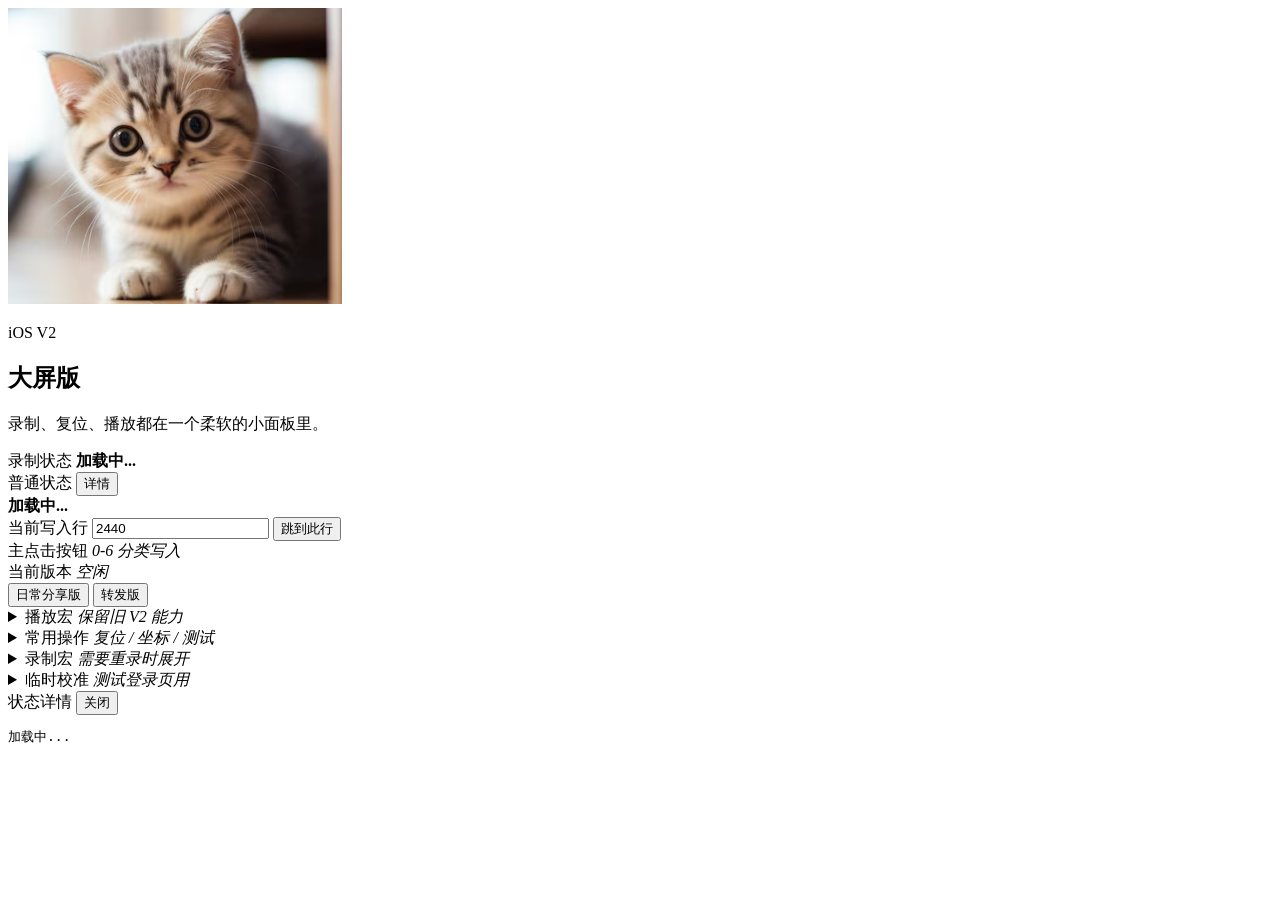
==== web/index.html @ af563e97 "Initial iOS V2 large console release" ====
<!doctype html>
<html lang="zh-CN">
  <head>
    <meta charset="utf-8" />
    <meta name="viewport" content="width=device-width, initial-scale=1" />
    <title>iOS V2 大屏版</title>
    <link rel="stylesheet" href="/style.css" />
  </head>
  <body>
    <main class="shell">
      <section class="hero">
        <div class="cat-card">
          <img id="catImage" src="/cat.png" alt="cat" onerror="this.style.display='none'; this.parentElement.classList.add('missing')" />
        </div>
        <div>
          <p class="eyebrow" id="consoleEyebrow">iOS V2</p>
          <h1 id="consoleTitle">大屏版</h1>
          <p class="sub" id="consoleSubtitle">录制、复位、播放都在一个柔软的小面板里。</p>
        </div>
      </section>

      <section class="status-grid">
        <article class="status-card primary">
          <span class="label">录制状态</span>
          <strong id="recording">加载中...</strong>
        </article>
        <article class="status-card">
          <div class="status-head">
            <span class="label">普通状态</span>
            <button id="statusDetailButton" class="detail-button" type="button">详情</button>
          </div>
          <strong id="status" class="status-text">加载中...</strong>
        </article>
      </section>

      <section class="macro-strip" id="macroStrip"></section>
      <section class="sheet-row">
        <span>当前写入行</span>
        <input id="rowInput" type="number" min="1" value="2440" />
        <button id="rowButton" type="button">跳到此行</button>
      </section>

      <section class="panel category-panel">
        <div class="panel-title">
          <span>主点击按钮</span>
          <em>0-6 分类写入</em>
        </div>
        <div class="category-grid" id="categoryButtons"></div>
      </section>

      <section class="panel profile-panel">
        <div class="panel-title">
          <span>当前版本</span>
          <em id="busyPill">空闲</em>
        </div>
        <div class="profile-switch">
          <button data-profile="stable">日常分享版</button>
          <button data-profile="repost">转发版</button>
        </div>
      </section>

      <details class="panel play-panel">
        <summary>
          <span>播放宏</span>
          <em>保留旧 V2 能力</em>
        </summary>
        <div class="button-grid three" id="playButtons"></div>
      </details>

      <details class="panel">
        <summary>
          <span>常用操作</span>
          <em>复位 / 坐标 / 测试</em>
        </summary>
        <div class="button-grid two">
          <button data-action="launch">启动 iPhone 镜像</button>
          <button data-action="read_coords">读取坐标</button>
          <button data-action="reset_main">复位到主屏</button>
          <button data-action="reset_external">复位到外接屏</button>
          <button data-action="save_main_window">保存为主屏位</button>
          <button data-action="save_external_window">保存为外接屏位</button>
          <button data-action="test_login">测试登录 + 连接</button>
          <button data-action="play_recent">播放最近录制宏</button>
        </div>
      </details>

      <details class="panel recorder">
        <summary>
          <span>录制宏</span>
          <em>需要重录时展开</em>
        </summary>
        <div class="button-grid three" id="recordButtons"></div>
        <button class="danger" data-action="stop_recording">结束录制并保存</button>
      </details>

      <details class="panel">
        <summary>
          <span>临时校准</span>
          <em>测试登录页用</em>
        </summary>
        <div class="button-grid two">
          <button data-action="calibrate_login">校准登录点</button>
          <button data-action="calibrate_connect">校准连接点</button>
        </div>
      </details>
    </main>
    <div id="statusModal" class="modal hidden" role="dialog" aria-modal="true" aria-labelledby="statusModalTitle">
      <div class="modal-card">
        <div class="modal-title">
          <span id="statusModalTitle">状态详情</span>
          <button id="statusModalClose" class="detail-button" type="button">关闭</button>
        </div>
        <pre id="statusDetail">加载中...</pre>
      </div>
    </div>
    <script src="/app.js"></script>
  </body>
</html>
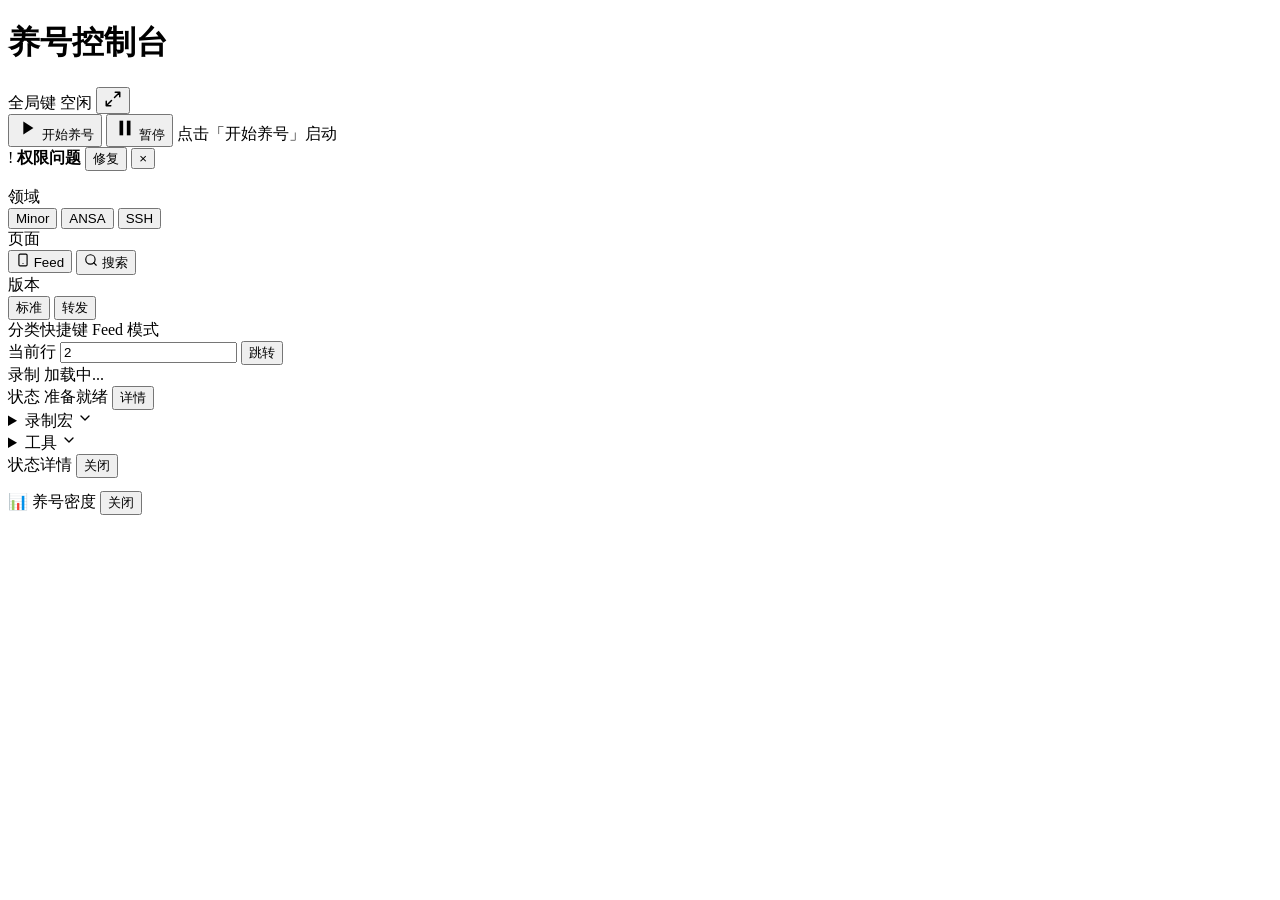
==== commit c300539c: "Add multi-domain console (Minor/ANSA/SSH), auto-key web & density tools - Domain-driven category but" ====
--- a/web/index.html
+++ b/web/index.html
@@ -3,116 +3,169 @@
   <head>
     <meta charset="utf-8" />
     <meta name="viewport" content="width=device-width, initial-scale=1" />
-    <title>iOS V2 大屏版</title>
+    <title>TikTok 养号控制台</title>
     <link rel="stylesheet" href="/style.css" />
   </head>
   <body>
-    <main class="shell">
-      <section class="hero">
-        <div class="cat-card">
-          <img id="catImage" src="/cat.png" alt="cat" onerror="this.style.display='none'; this.parentElement.classList.add('missing')" />
+    <main class="app">
+      <header class="app-header">
+        <div class="brand">
+          <div class="brand-dot"></div>
+          <h1 id="consoleTitle">养号控制台</h1>
         </div>
-        <div>
-          <p class="eyebrow" id="consoleEyebrow">iOS V2</p>
-          <h1 id="consoleTitle">大屏版</h1>
-          <p class="sub" id="consoleSubtitle">录制、复位、播放都在一个柔软的小面板里。</p>
+        <div class="header-actions">
+          <span id="globalKeyBadge" class="global-key-badge" title="全局快捷键状态">
+            <span class="gk-dot"></span>
+            <span class="gk-text">全局键</span>
+          </span>
+          <span id="busyPill" class="status-pill idle">空闲</span>
+          <button id="miniBtn" class="icon-btn" title="悬浮小窗">
+            <svg width="18" height="18" viewBox="0 0 24 24" fill="none" stroke="currentColor" stroke-width="2" stroke-linecap="round" stroke-linejoin="round"><path d="M15 3h6v6M9 21H3v-6M21 3l-7 7M3 21l7-7"/></svg>
+          </button>
+        </div>
+      </header>
+
+      <section class="control-bar" id="controlBar">
+        <button id="startBtn" class="control-btn start-btn" data-action="start">
+          <svg width="22" height="22" viewBox="0 0 24 24" fill="currentColor"><polygon points="8,5 19,12 8,19"/></svg>
+          <span>开始养号</span>
+        </button>
+        <button id="pauseBtn" class="control-btn pause-btn hidden" data-action="pause">
+          <svg width="22" height="22" viewBox="0 0 24 24" fill="currentColor"><rect x="6" y="4" width="4" height="16"/><rect x="14" y="4" width="4" height="16"/></svg>
+          <span>暂停</span>
+        </button>
+        <span id="controlStatus" class="control-status">点击「开始养号」启动</span>
+      </section>
+
+      <section id="permBanner" class="perm-banner hidden">
+        <div class="perm-head">
+          <span class="perm-icon">!</span>
+          <strong id="permTitle">权限问题</strong>
+          <button id="permFixBtn" class="btn-sm primary">修复</button>
+          <button id="permCloseBtn" class="btn-sm ghost">×</button>
+        </div>
+        <ul id="permList" class="perm-list"></ul>
+      </section>
+
+      <section class="domain-bar">
+        <span class="mode-label">领域</span>
+        <div class="segmented domain-seg" id="domainSwitch" role="tablist">
+          <button class="seg-btn" data-domain="minor" role="tab">Minor</button>
+          <button class="seg-btn" data-domain="ansa" role="tab">ANSA</button>
+          <button class="seg-btn active" data-domain="ssh" role="tab">SSH</button>
         </div>
       </section>
 
-      <section class="status-grid">
-        <article class="status-card primary">
-          <span class="label">录制状态</span>
-          <strong id="recording">加载中...</strong>
-        </article>
-        <article class="status-card">
-          <div class="status-head">
-            <span class="label">普通状态</span>
-            <button id="statusDetailButton" class="detail-button" type="button">详情</button>
+      <section class="mode-bar">
+        <div class="mode-group">
+          <span class="mode-label">页面</span>
+          <div class="segmented" role="tablist">
+            <button class="seg-btn active" data-page-mode="feed" role="tab" aria-selected="true">
+              <svg width="14" height="14" viewBox="0 0 24 24" fill="none" stroke="currentColor" stroke-width="2" stroke-linecap="round" stroke-linejoin="round"><rect x="5" y="2" width="14" height="20" rx="2"/><line x1="12" y1="18" x2="12" y2="18"/></svg>
+              Feed
+            </button>
+            <button class="seg-btn" data-page-mode="search" role="tab" aria-selected="false">
+              <svg width="14" height="14" viewBox="0 0 24 24" fill="none" stroke="currentColor" stroke-width="2" stroke-linecap="round" stroke-linejoin="round"><circle cx="11" cy="11" r="8"/><line x1="21" y1="21" x2="16.65" y2="16.65"/></svg>
+              搜索
+            </button>
           </div>
-          <strong id="status" class="status-text">加载中...</strong>
-        </article>
+        </div>
+        <div class="mode-group">
+          <span class="mode-label">版本</span>
+          <div class="segmented">
+            <button class="seg-btn active" data-profile="stable">标准</button>
+            <button class="seg-btn" data-profile="repost">转发</button>
+          </div>
+        </div>
       </section>
 
-      <section class="macro-strip" id="macroStrip"></section>
-      <section class="sheet-row">
-        <span>当前写入行</span>
-        <input id="rowInput" type="number" min="1" value="2440" />
-        <button id="rowButton" type="button">跳到此行</button>
-      </section>
+      <section class="macro-chips" id="macroStrip"></section>
 
-      <section class="panel category-panel">
-        <div class="panel-title">
-          <span>主点击按钮</span>
-          <em>0-6 分类写入</em>
+      <section class="category-section">
+        <div class="section-head">
+          <span class="section-title">分类快捷键</span>
+          <span class="section-hint" id="pageModeLabel">Feed 模式</span>
         </div>
         <div class="category-grid" id="categoryButtons"></div>
       </section>
 
-      <section class="panel profile-panel">
-        <div class="panel-title">
-          <span>当前版本</span>
-          <em id="busyPill">空闲</em>
+      <section class="row-bar">
+        <label class="row-label">当前行</label>
+        <input id="rowInput" type="number" min="1" value="2" class="row-input" />
+        <button id="rowButton" class="btn-sm">跳转</button>
+      </section>
+
+      <section class="status-card">
+        <div class="status-row">
+          <span class="status-key">录制</span>
+          <span id="recording" class="status-val muted">加载中...</span>
         </div>
-        <div class="profile-switch">
-          <button data-profile="stable">日常分享版</button>
-          <button data-profile="repost">转发版</button>
+        <div class="status-row">
+          <span class="status-key">状态</span>
+          <span id="status" class="status-val">准备就绪</span>
+          <button id="statusDetailButton" class="btn-xs">详情</button>
         </div>
       </section>
 
-      <details class="panel play-panel">
+      <details class="collapsible">
         <summary>
-          <span>播放宏</span>
-          <em>保留旧 V2 能力</em>
+          <span>录制宏</span>
+          <svg class="chev" width="16" height="16" viewBox="0 0 24 24" fill="none" stroke="currentColor" stroke-width="2" stroke-linecap="round" stroke-linejoin="round"><polyline points="6 9 12 15 18 9"/></svg>
         </summary>
-        <div class="button-grid three" id="playButtons"></div>
-      </details>
-
-      <details class="panel">
-        <summary>
-          <span>常用操作</span>
-          <em>复位 / 坐标 / 测试</em>
-        </summary>
-        <div class="button-grid two">
-          <button data-action="launch">启动 iPhone 镜像</button>
-          <button data-action="read_coords">读取坐标</button>
-          <button data-action="reset_main">复位到主屏</button>
-          <button data-action="reset_external">复位到外接屏</button>
-          <button data-action="save_main_window">保存为主屏位</button>
-          <button data-action="save_external_window">保存为外接屏位</button>
-          <button data-action="test_login">测试登录 + 连接</button>
-          <button data-action="play_recent">播放最近录制宏</button>
+        <div class="collapsible-body">
+          <div class="record-group">
+            <div class="record-group-title">📱 Feed 流</div>
+            <div class="record-grid" id="recordFeedGrid"></div>
+          </div>
+          <div class="record-group">
+            <div class="record-group-title">🔍 搜索页</div>
+            <div class="record-grid" id="recordSearchGrid"></div>
+          </div>
+          <button class="btn-danger" data-action="stop_recording">结束录制</button>
         </div>
       </details>
 
-      <details class="panel recorder">
+      <details class="collapsible">
         <summary>
-          <span>录制宏</span>
-          <em>需要重录时展开</em>
+          <span>工具</span>
+          <svg class="chev" width="16" height="16" viewBox="0 0 24 24" fill="none" stroke="currentColor" stroke-width="2" stroke-linecap="round" stroke-linejoin="round"><polyline points="6 9 12 15 18 9"/></svg>
         </summary>
-        <div class="button-grid three" id="recordButtons"></div>
-        <button class="danger" data-action="stop_recording">结束录制并保存</button>
-      </details>
-
-      <details class="panel">
-        <summary>
-          <span>临时校准</span>
-          <em>测试登录页用</em>
-        </summary>
-        <div class="button-grid two">
-          <button data-action="calibrate_login">校准登录点</button>
-          <button data-action="calibrate_connect">校准连接点</button>
+        <div class="collapsible-body">
+          <div class="tool-grid">
+            <button class="tool-btn" data-action="launch">启动镜像</button>
+            <button class="tool-btn" data-action="read_coords">读取坐标</button>
+            <button class="tool-btn" data-action="reset_main">复位主屏</button>
+            <button class="tool-btn" data-action="reset_external">复位外接</button>
+            <button class="tool-btn" data-action="save_main_window">保存主屏位</button>
+            <button class="tool-btn" data-action="save_external_window">保存外接位</button>
+            <button class="tool-btn" data-action="play_recent">播放最近宏</button>
+            <button class="tool-btn" id="statsBtn">统计密度</button>
+          </div>
         </div>
       </details>
     </main>
-    <div id="statusModal" class="modal hidden" role="dialog" aria-modal="true" aria-labelledby="statusModalTitle">
+
+    <div id="statusModal" class="modal hidden" role="dialog" aria-modal="true">
       <div class="modal-card">
-        <div class="modal-title">
-          <span id="statusModalTitle">状态详情</span>
-          <button id="statusModalClose" class="detail-button" type="button">关闭</button>
+        <div class="modal-head">
+          <span>状态详情</span>
+          <button id="statusModalClose" class="btn-sm ghost">关闭</button>
         </div>
-        <pre id="statusDetail">加载中...</pre>
+        <pre id="statusDetail" class="modal-body"></pre>
       </div>
     </div>
+
+    <div id="statsModal" class="modal hidden" role="dialog" aria-modal="true">
+      <div class="modal-card">
+        <div class="modal-head">
+          <span>📊 养号密度</span>
+          <button id="statsModalClose" class="btn-sm ghost">关闭</button>
+        </div>
+        <div id="statsContent" class="modal-body"></div>
+      </div>
+    </div>
+
+    <div id="toast" class="toast hidden"></div>
     <script src="/app.js"></script>
   </body>
 </html>
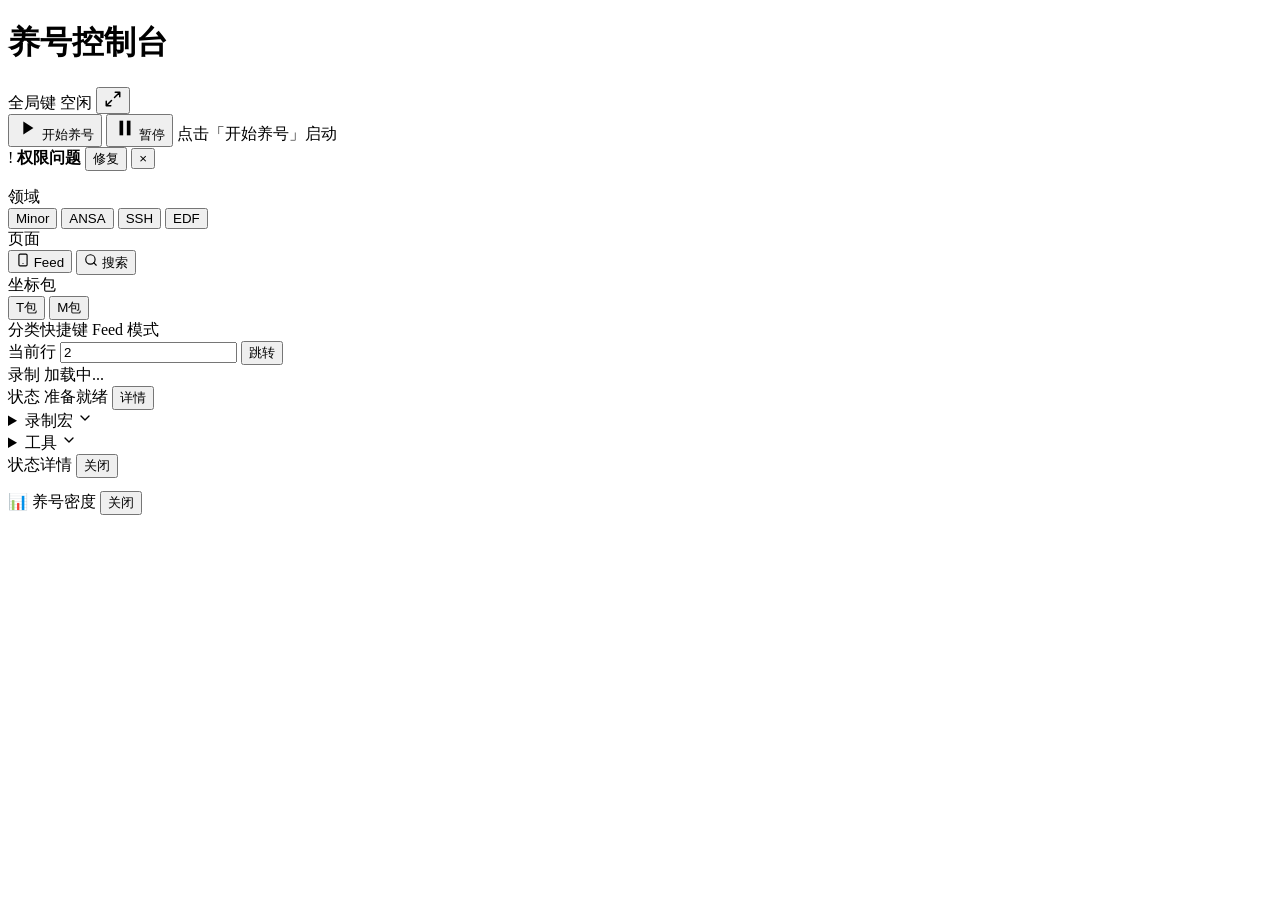
==== commit 03f8c3e3: "Add EDF domain and 1-9 auto-key controls" ====
--- a/web/index.html
+++ b/web/index.html
@@ -53,6 +53,7 @@
           <button class="seg-btn" data-domain="minor" role="tab">Minor</button>
           <button class="seg-btn" data-domain="ansa" role="tab">ANSA</button>
           <button class="seg-btn active" data-domain="ssh" role="tab">SSH</button>
+          <button class="seg-btn" data-domain="edf" role="tab">EDF</button>
         </div>
       </section>
 
@@ -71,10 +72,10 @@
           </div>
         </div>
         <div class="mode-group">
-          <span class="mode-label">版本</span>
+          <span class="mode-label">坐标包</span>
           <div class="segmented">
-            <button class="seg-btn active" data-profile="stable">标准</button>
-            <button class="seg-btn" data-profile="repost">转发</button>
+            <button class="seg-btn" data-profile="t">T包</button>
+            <button class="seg-btn active" data-profile="m">M包</button>
           </div>
         </div>
       </section>
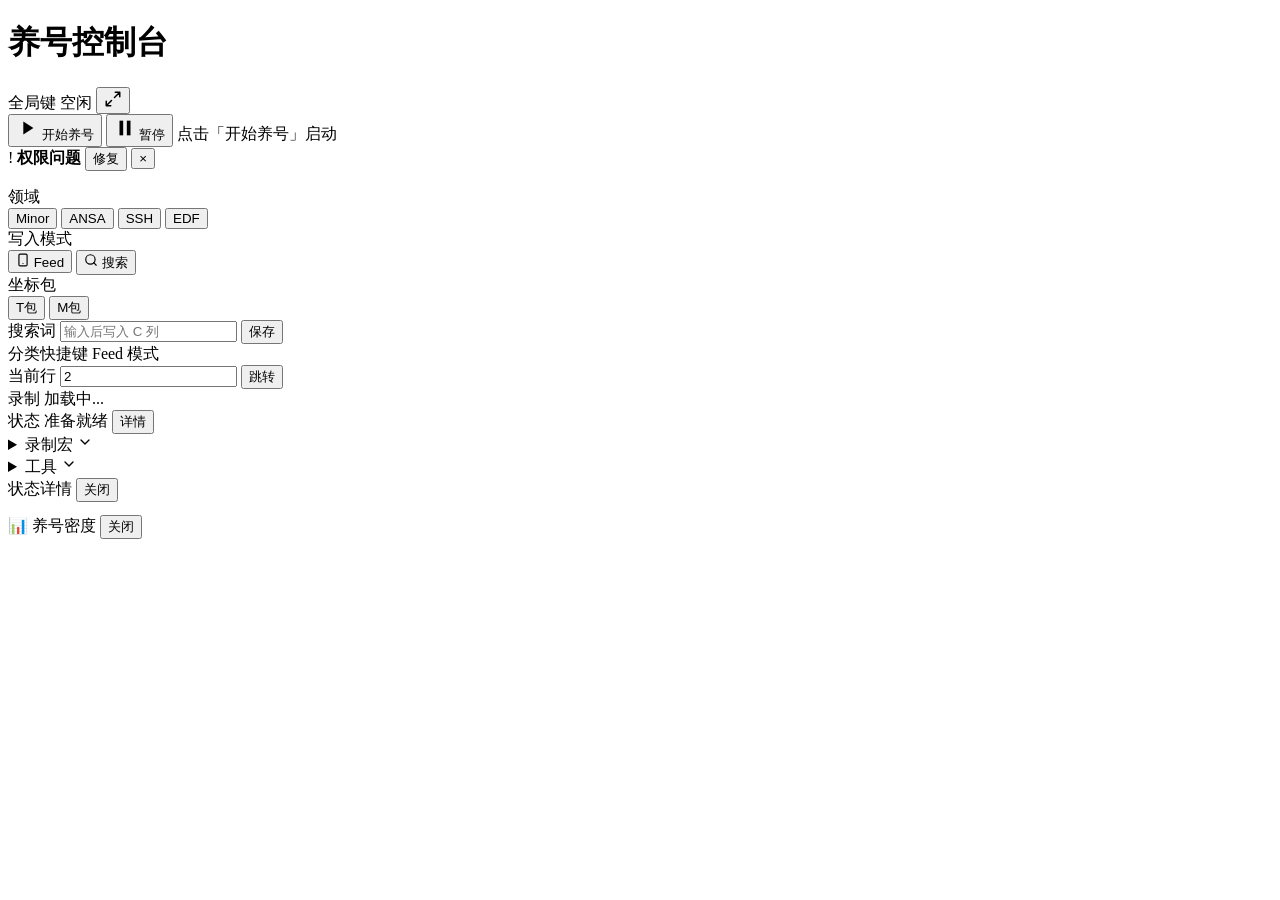
==== commit 9e12678c: "Separate feed and search write modes" ====
--- a/web/index.html
+++ b/web/index.html
@@ -59,7 +59,7 @@
 
       <section class="mode-bar">
         <div class="mode-group">
-          <span class="mode-label">页面</span>
+          <span class="mode-label">写入模式</span>
           <div class="segmented" role="tablist">
             <button class="seg-btn active" data-page-mode="feed" role="tab" aria-selected="true">
               <svg width="14" height="14" viewBox="0 0 24 24" fill="none" stroke="currentColor" stroke-width="2" stroke-linecap="round" stroke-linejoin="round"><rect x="5" y="2" width="14" height="20" rx="2"/><line x1="12" y1="18" x2="12" y2="18"/></svg>
@@ -80,7 +80,11 @@
         </div>
       </section>
 
-      <section class="macro-chips" id="macroStrip"></section>
+      <section id="searchTermBar" class="search-term-bar hidden">
+        <label class="mode-label" for="searchTermInput">搜索词</label>
+        <input id="searchTermInput" class="search-term-input" type="text" placeholder="输入后写入 C 列" autocomplete="off" />
+        <button id="searchTermButton" class="btn-sm primary" type="button">保存</button>
+      </section>
 
       <section class="category-section">
         <div class="section-head">
@@ -117,10 +121,6 @@
           <div class="record-group">
             <div class="record-group-title">📱 Feed 流</div>
             <div class="record-grid" id="recordFeedGrid"></div>
-          </div>
-          <div class="record-group">
-            <div class="record-group-title">🔍 搜索页</div>
-            <div class="record-grid" id="recordSearchGrid"></div>
           </div>
           <button class="btn-danger" data-action="stop_recording">结束录制</button>
         </div>
